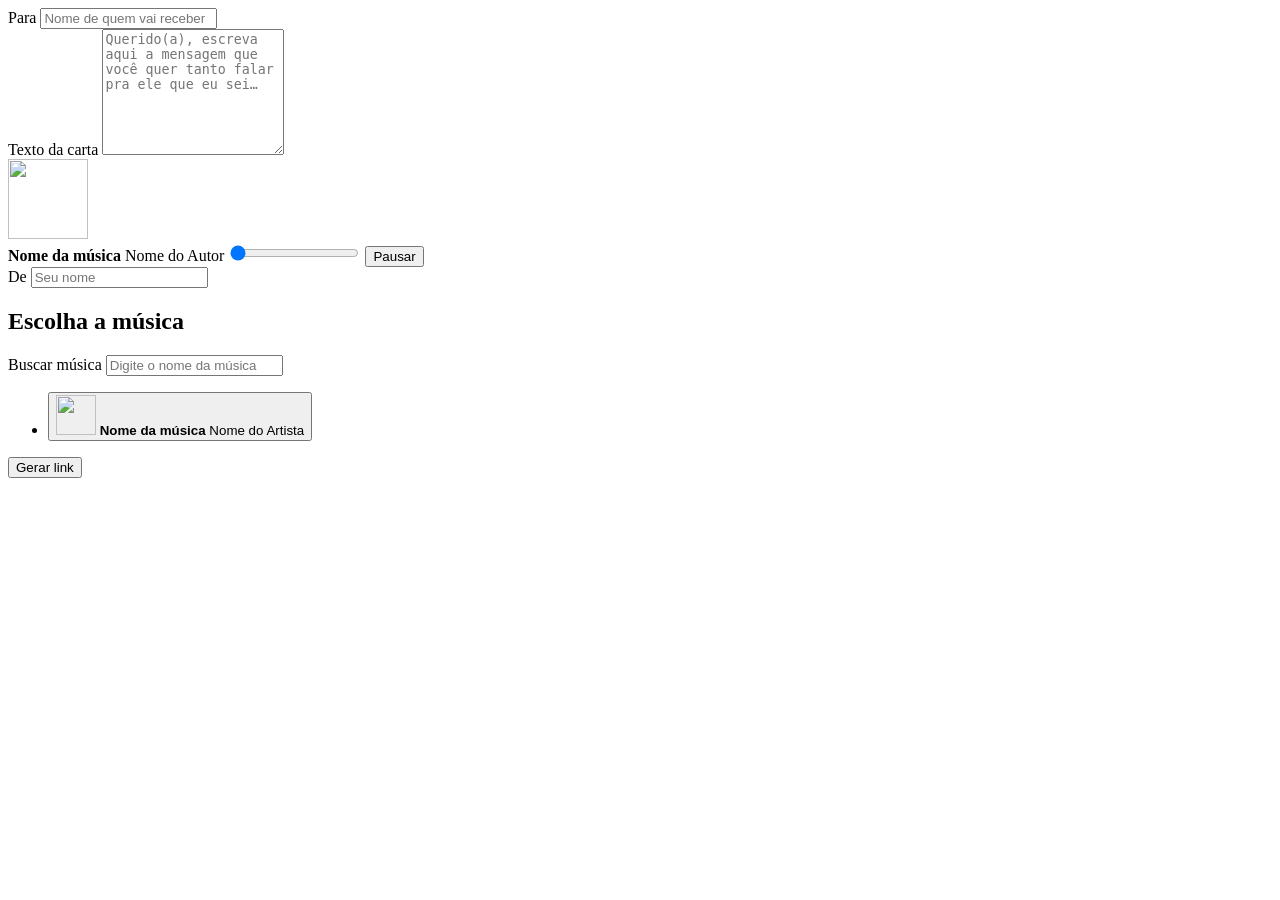
==== index.html @ 9995d0e5 "adição do index.html, carta.html, pastas onde ficarão css e js" ====
<!DOCTYPE html>
<html lang="pt-BR">
<head>
  <meta charset="UTF-8">
  <meta name="viewport" content="width=device-width, initial-scale=1">
  <title>Cartas com trilha</title>
  <link rel="preconnect" href="https://fonts.googleapis.com">
  <link rel="preconnect" href="https://fonts.gstatic.com" crossorigin>
  <link href="https://fonts.googleapis.com/css2?family=Kapakana:wght@300..400&display=swap" rel="stylesheet">
  <link rel="stylesheet" href="css/style.css">
</head>
<body>

  <main class="pagina">
    <form id="form-carta" class="carta-form">

      <!-- carta -->
      <section class="papel" aria-label="Carta">
        <div class="campo campo-para">
          <label for="para">Para</label>
          <input type="text" id="para" name="para" placeholder="Nome de quem vai receber" required>
        </div>

        <div class="campo campo-texto">
          <label for="texto" class="sr-only">Texto da carta</label>
          <textarea id="texto" name="texto" rows="8" placeholder="Querido(a), escreva aqui a mensagem que você quer tanto falar pra ele que eu sei…" required></textarea>
        </div>

        <div class="rodape-carta">
          <!-- musica escolhida -->
          <div class="musica-escolhida" id="musica-escolhida">
            <img src="" alt="" class="capa" id="escolhida-capa" width="80" height="80">
            <div class="info">
              <strong class="titulo" id="escolhida-titulo">Nome da música</strong>
              <span class="artista" id="escolhida-artista">Nome do Autor</span>
              <input type="range" id="progresso" min="0" max="100" value="0" aria-label="Progresso da música">
              <button type="button" id="btn-play" aria-label="Pausar">Pausar</button>
            </div>
            <audio id="preview"></audio>
          </div>

          <div class="campo campo-de">
            <label for="de">De</label>
            <input type="text" id="de" name="de" placeholder="Seu nome">
          </div>
        </div>

        <input type="hidden" id="musica-id" name="musica_id">
      </section>

      <!-- escolha da musica -->
      <aside class="lateral">
        <section class="musica" aria-label="Escolha a música">
          <h2>Escolha a música</h2>

          <label for="busca-musica" class="sr-only">Buscar música</label>
          <input type="search" id="busca-musica" placeholder="Digite o nome da música" autocomplete="off">

          <!-- cada item é um botão: clicar escolhe a música -->
          <ul id="resultados" class="resultados">
            <li>
              <button type="button" class="resultado">
                <img src="" alt="" class="capa" width="40" height="40">
                <span class="info">
                  <strong class="titulo">Nome da música</strong>
                  <span class="artista">Nome do Artista</span>
                </span>
              </button>
            </li>
            <!-- resultados JS -->
          </ul>
        </section>

        <button type="submit" class="btn-gerar">Gerar link</button>
      </aside>

    </form>

    <!-- aparece depois de gerar -->
    <section id="resultado-link" class="link-gerado" hidden>
      <h2>Sua carta está pronta</h2>
      <input type="text" id="link" readonly aria-label="Link da carta">
      <button type="button" id="btn-copiar">Copiar link</button>
    </section>
  </main>

  <script src="js/script.js"></script>
</body>
</html>
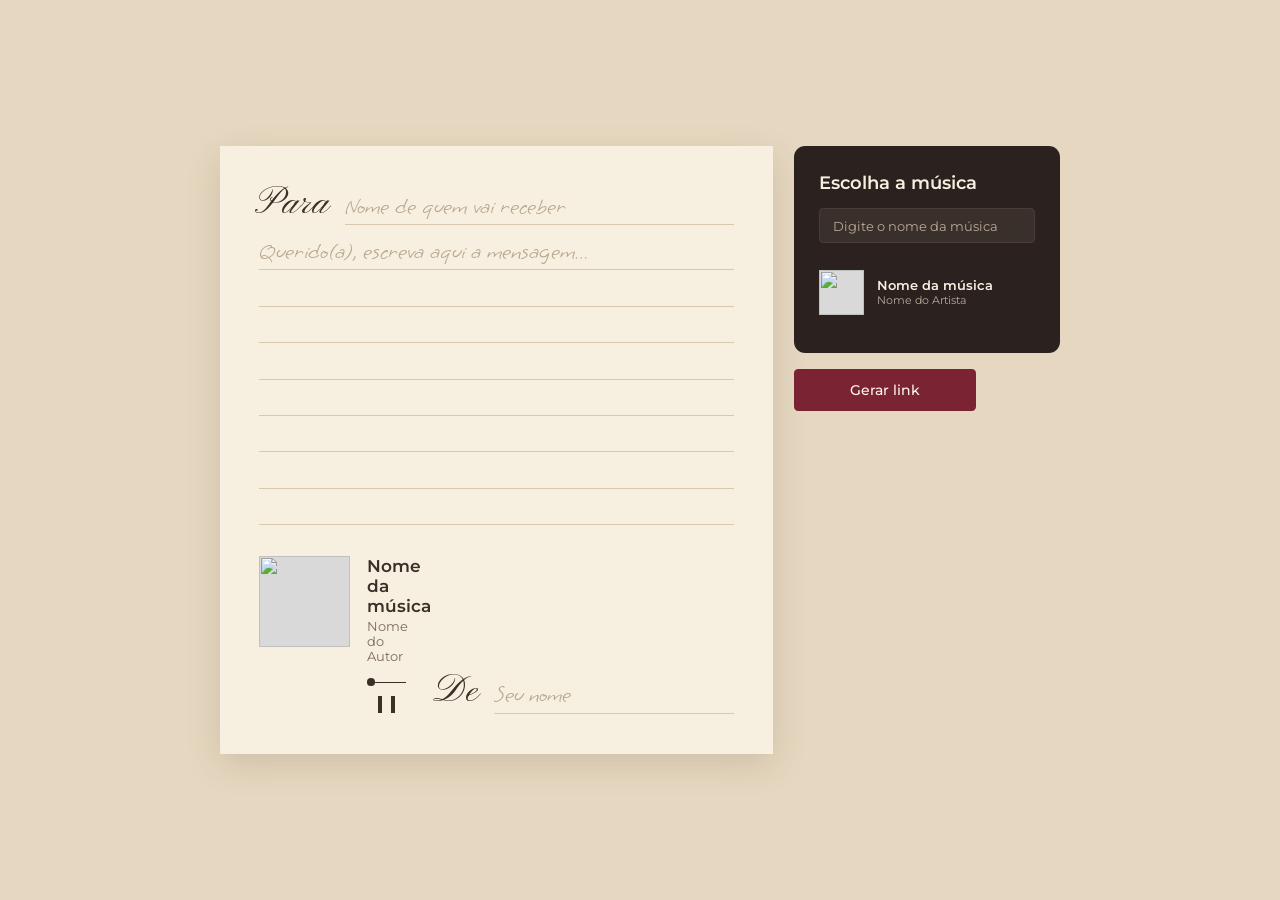
==== commit f72ee715: "aplicação do css" ====
--- a/index.html
+++ b/index.html
@@ -7,7 +7,14 @@
   <link rel="preconnect" href="https://fonts.googleapis.com">
   <link rel="preconnect" href="https://fonts.gstatic.com" crossorigin>
   <link href="https://fonts.googleapis.com/css2?family=Kapakana:wght@300..400&display=swap" rel="stylesheet">
+  <link rel="preconnect" href="https://fonts.googleapis.com">
+  <link rel="preconnect" href="https://fonts.gstatic.com" crossorigin>
+  <link href="https://fonts.googleapis.com/css2?family=Grape+Nuts&display=swap" rel="stylesheet">
+  <link rel="preconnect" href="https://fonts.googleapis.com">
+  <link rel="preconnect" href="https://fonts.gstatic.com" crossorigin>
+  <link href="https://fonts.googleapis.com/css2?family=Grape+Nuts&family=Montserrat:ital,wght@0,100..900;1,100..900&display=swap" rel="stylesheet">
   <link rel="stylesheet" href="css/style.css">
+
 </head>
 <body>
 
@@ -23,7 +30,7 @@
 
         <div class="campo campo-texto">
           <label for="texto" class="sr-only">Texto da carta</label>
-          <textarea id="texto" name="texto" rows="8" placeholder="Querido(a), escreva aqui a mensagem que você quer tanto falar pra ele que eu sei…" required></textarea>
+          <textarea id="texto" name="texto" rows="8" placeholder="Querido(a), escreva aqui a mensagem…" required></textarea>
         </div>
 
         <div class="rodape-carta">
--- a/css/style.css
+++ b/css/style.css
@@ -0,0 +1,356 @@
+:root {
+  --fundo: #e6d8c0;
+  --papel: #f7efdf;
+  --linha: #d9c9ab;
+  --tinta: #3b2f28;
+  --tinta-suave: #7d6b5c;
+  --escuro: #2b2220;
+  --escuro-item: #3a302b;
+  --texto-claro: #f7efdf;
+  --texto-claro-suave: #b9a999;
+  --vinho: #7a2433;
+  --vinho-escuro: #5f1b27;
+
+  --fonte-ui: "Montserrat", system-ui, sans-serif;
+  --fonte-mao: "Grape Nuts", cursive;
+  --fonte-rotulo: "Kapakana", cursive;
+
+  --altura-linha: 2.6rem;
+}
+
+html { font-size: clamp(14px, 0.85vw, 17px); }
+
+*, *::before, *::after { box-sizing: border-box; }
+
+body {
+  margin: 0;
+  min-height: 100vh;
+  display: flex;
+  align-items: center;
+  background: var(--fundo);
+  color: var(--tinta);
+  font-family: var(--fonte-ui);
+}
+
+[hidden] { display: none !important; }
+
+.sr-only {
+  position: absolute;
+  width: 1px;
+  height: 1px;
+  overflow: hidden;
+  clip: rect(0 0 0 0);
+  white-space: nowrap;
+}
+
+:focus-visible { outline: 2px solid var(--vinho); outline-offset: 2px; }
+
+button { font-family: inherit; cursor: pointer; }
+
+/* Layout da página */
+.pagina {
+  width: 100%;
+  max-width: 64rem;
+  margin: 0 auto;
+  padding: 3rem 2rem;
+}
+
+.carta-form {
+  display: flex;
+  gap: 1.5rem;
+  align-items: flex-start;
+}
+
+/* Carta */
+.papel {
+  flex: 1 1 0;
+  min-width: 0;
+  background: var(--papel);
+  padding: 2.4rem 2.8rem 2.6rem;
+  box-shadow: 0 0.8rem 2.4rem rgba(60, 40, 20, 0.14);
+}
+
+.campo { display: flex; align-items: baseline; gap: 1rem; }
+
+/* "Para" e "De" */
+.campo label,
+.campo .rotulo {
+  font-family: var(--fonte-rotulo);
+  font-size: 3.5rem;
+  font-weight: 400;
+  line-height: 1;
+  color: var(--tinta);
+}
+
+/* nomes */
+.campo input,
+.campo .valor {
+  flex: 1;
+  min-width: 0;
+  margin: 0;
+  padding: 0.3rem 0;
+  border: 0;
+  border-bottom: 1px solid var(--linha);
+  background: transparent;
+  outline: none;
+  font-family: var(--fonte-mao);
+  font-size: 1.6rem;
+  font-weight: 400;
+  color: var(--tinta);
+}
+
+.campo input::placeholder,
+.campo textarea::placeholder { color: #b8a78f; }
+
+.campo-para { margin-bottom: 0.4rem; }
+
+/* Texto da carta */
+.campo-texto textarea,
+.campo-texto .texto {
+  display: block;
+  width: 100%;
+  min-height: calc(var(--altura-linha) * 6);
+  margin: 0;
+  padding: 0;
+  border: 0;
+  background-color: transparent;
+  background-image: repeating-linear-gradient(
+    transparent 0,
+    transparent calc(var(--altura-linha) - 1px),
+    var(--linha) calc(var(--altura-linha) - 1px),
+    var(--linha) var(--altura-linha)
+  );
+  background-attachment: local;
+  font-family: var(--fonte-mao);
+  font-size: 1.6rem;
+  font-weight: 400;
+  line-height: var(--altura-linha);
+  color: var(--tinta);
+  resize: none;
+  outline: none;
+}
+
+.campo-texto .texto { white-space: pre-wrap; overflow-wrap: anywhere; }
+.campo-texto .texto p { margin: 0; }
+
+/* Rodapé da carta */
+.rodape-carta {
+  display: flex;
+  align-items: flex-end;
+  justify-content: space-between;
+  gap: 2rem;
+  margin-top: 2.2rem;
+}
+
+.campo-de { flex: 0 1 17rem; }
+
+/* Música escolhida dentro da carta */
+.musica-escolhida {
+  display: flex;
+  gap: 1.2rem;
+  align-items: flex-start;
+  min-width: 0;
+  font-family: var(--fonte-ui);
+}
+
+.musica-escolhida .capa {
+  width: 6.5rem;
+  height: 6.5rem;
+  flex: none;
+  object-fit: cover;
+  background: #d9d9d9;
+}
+
+.musica-escolhida .info {
+  display: flex;
+  flex-direction: column;
+  gap: 0.2rem;
+  min-width: 0;
+  width: 12rem;
+}
+
+.musica-escolhida .titulo { font-size: 1.2rem; font-weight: 600; }
+.musica-escolhida .artista { font-size: 0.9rem; color: var(--tinta-suave); }
+
+/* Barra de progresso */
+#progresso {
+  -webkit-appearance: none;
+  appearance: none;
+  width: 100%;
+  height: 1rem;
+  margin: 0.6rem 0 0;
+  background: transparent;
+  cursor: pointer;
+}
+#progresso::-webkit-slider-runnable-track { height: 1px; background: var(--tinta); }
+#progresso::-moz-range-track { height: 1px; background: var(--tinta); }
+#progresso::-webkit-slider-thumb {
+  -webkit-appearance: none;
+  width: 0.55rem; height: 0.55rem;
+  margin-top: -0.25rem;
+  border-radius: 50%;
+  background: var(--tinta);
+}
+#progresso::-moz-range-thumb {
+  width: 0.55rem; height: 0.55rem;
+  border: 0;
+  border-radius: 50%;
+  background: var(--tinta);
+}
+
+/* Botão pausar/tocar (ícone em CSS). JS adiciona .pausado quando estiver parado */
+#btn-play {
+  align-self: center;
+  position: relative;
+  width: 2.2rem;
+  height: 1.8rem;
+  padding: 0;
+  border: 0;
+  background: transparent;
+  font-size: 0;
+  color: var(--tinta);
+}
+#btn-play::before {
+  content: "";
+  position: absolute;
+  inset: 0.3rem 0.5rem;
+  border-left: 0.35rem solid currentColor;
+  border-right: 0.35rem solid currentColor;
+}
+#btn-play.pausado::before {
+  inset: 0.2rem 0.4rem 0.2rem 0.7rem;
+  border: 0;
+  border-left: 0.9rem solid currentColor;
+  border-top: 0.65rem solid transparent;
+  border-bottom: 0.65rem solid transparent;
+}
+
+/* Coluna da direita */
+.lateral {
+  flex: 0 0 19rem;
+  display: flex;
+  flex-direction: column;
+  gap: 1.2rem;
+  font-family: var(--fonte-ui);
+}
+
+.musica {
+  background: var(--escuro);
+  color: var(--texto-claro);
+  border-radius: 0.8rem;
+  padding: 1.8rem 1.8rem 2rem;
+}
+
+.musica h2 {
+  margin: 0 0 1rem;
+  font-size: 1.3rem;
+  font-weight: 600;
+}
+
+#busca-musica {
+  width: 100%;
+  height: 2.5rem;
+  padding: 0 0.9rem;
+  border: 1px solid #4a3d37;
+  border-radius: 0.3rem;
+  background: var(--escuro-item);
+  color: var(--texto-claro);
+  font-family: var(--fonte-ui);
+  font-size: 0.95rem;
+}
+#busca-musica::placeholder { color: var(--texto-claro-suave); }
+
+.resultados {
+  list-style: none;
+  margin: 1.2rem -0.7rem 0;
+  padding: 0;
+  display: flex;
+  flex-direction: column;
+  gap: 0.3rem;
+}
+
+.resultado {
+  display: flex;
+  align-items: center;
+  gap: 0.9rem;
+  width: 100%;
+  padding: 0.7rem;
+  border: 0;
+  border-radius: 0.3rem;
+  background: transparent;
+  color: var(--texto-claro);
+  text-align: left;
+}
+.resultado:hover,
+.resultado.selecionado { background: var(--escuro-item); }
+
+.resultado .capa {
+  width: 3.2rem;
+  height: 3.2rem;
+  flex: none;
+  object-fit: cover;
+  background: #d9d9d9;
+}
+
+.resultado .info { display: flex; flex-direction: column; min-width: 0; }
+.resultado .titulo { font-size: 0.95rem; font-weight: 600; }
+.resultado .artista { font-size: 0.8rem; color: var(--texto-claro-suave); }
+
+.btn-gerar {
+  align-self: flex-start;
+  min-width: 13rem;
+  height: 3rem;
+  padding: 0 1.8rem;
+  border: 0;
+  border-radius: 0.3rem;
+  background: var(--vinho);
+  color: #fff7ea;
+  font-family: var(--fonte-ui);
+  font-size: 1rem;
+  font-weight: 500;
+}
+.btn-gerar:hover { background: var(--vinho-escuro); }
+
+/* Link gerado */
+.link-gerado {
+  margin-top: 2rem;
+  padding: 1.8rem;
+  border-radius: 0.8rem;
+  background: var(--papel);
+  font-family: var(--fonte-ui);
+}
+.link-gerado h2 { margin: 0 0 1rem; font-size: 1.3rem; font-weight: 600; }
+.link-gerado input {
+  width: 100%;
+  height: 3rem;
+  margin-bottom: 1rem;
+  padding: 0 0.9rem;
+  border: 1px solid var(--linha);
+  border-radius: 0.3rem;
+  background: #fff;
+  font-family: var(--fonte-ui);
+  font-size: 1rem;
+}
+.link-gerado button {
+  height: 3rem;
+  padding: 0 1.8rem;
+  border: 0;
+  border-radius: 0.3rem;
+  background: var(--escuro);
+  color: var(--texto-claro);
+  font-family: var(--fonte-ui);
+  font-size: 1rem;
+}
+
+/* Celular e telas estreitas: empilha tudo e usa tamanho fixo confortável */
+@media (max-width: 860px) {
+  html { font-size: 16px; }
+  body { align-items: flex-start; }
+  .pagina { padding: 1.25rem 1rem 2rem; }
+  .carta-form { flex-direction: column; align-items: stretch; }
+  .lateral { flex: none; }
+  .papel { padding: 1.5rem 1.25rem; }
+  .rodape-carta { flex-direction: column; align-items: stretch; gap: 1.5rem; }
+  .campo-de { flex: none; }
+  .btn-gerar { align-self: stretch; }
+}
